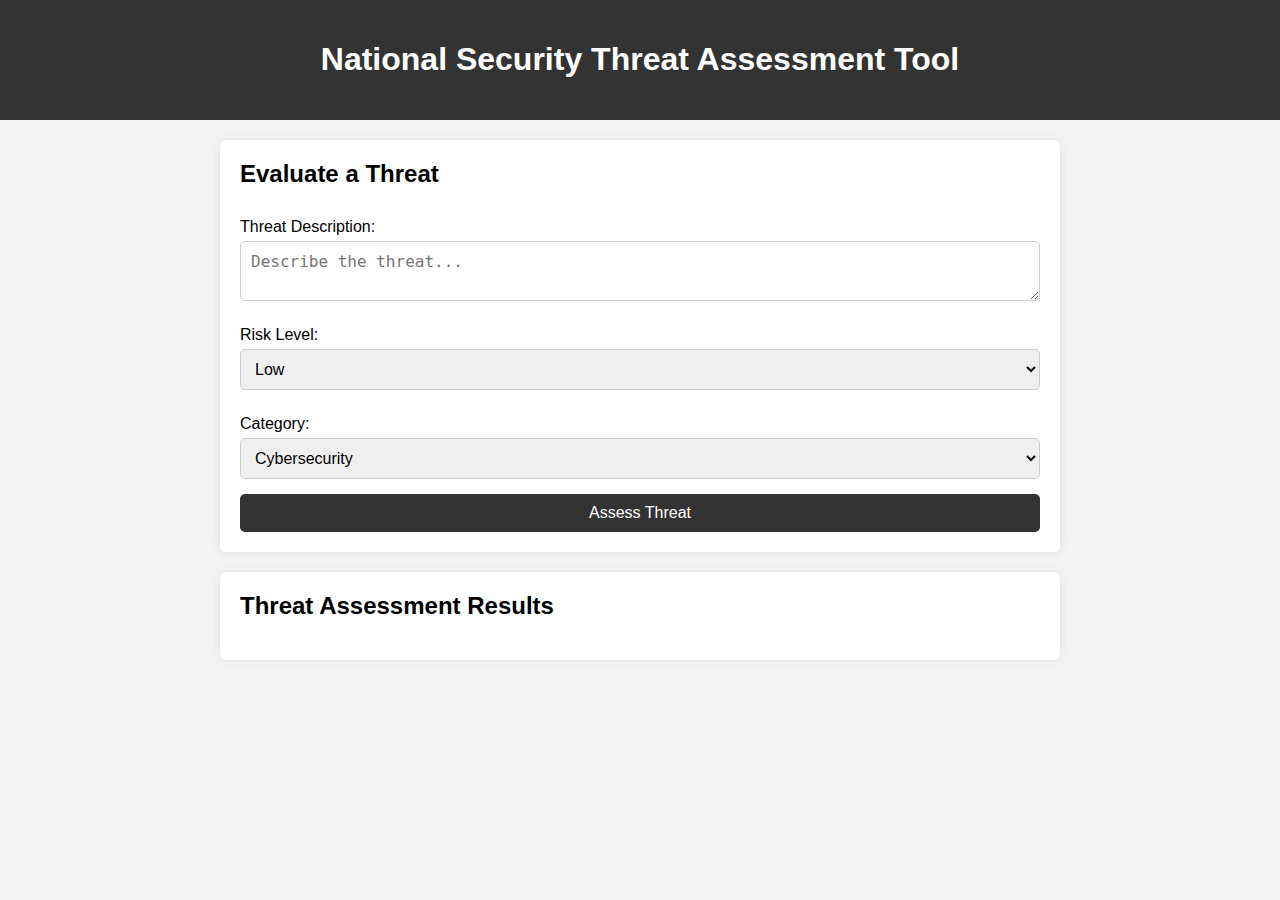
==== index.html @ 6aa6c489 "Add files via upload" ====
<!DOCTYPE html>
<html lang="en">
<head>
    <meta charset="UTF-8">
    <meta name="viewport" content="width=device-width, initial-scale=1.0">
    <title>National Security Threat Assessment Tool</title>
    <link rel="stylesheet" href="style.css">
    <style>


    </style>
</head>
<body>
    <header>
        <h1>National Security Threat Assessment Tool</h1>
    </header>

    <section class="input-section">
        <h2>Evaluate a Threat</h2>
        <form id="threat-form">
            <label for="threat-description">Threat Description:</label>
            <textarea id="threat-description" placeholder="Describe the threat..." required></textarea>

            <label for="threat-level">Risk Level:</label>
            <select id="threat-level" required>
                <option value="Low">Low</option>
                <option value="Medium">Medium</option>
                <option value="High">High</option>
            </select>

            <label for="threat-category">Category:</label>
            <select id="threat-category" required>
                <option value="Cybersecurity">Cybersecurity</option>
                <option value="Terrorism">Terrorism</option>
                <option value="Biological">Biological</option>
                <option value="Natural Disaster">Natural Disaster</option>
                <option value="Other">Other</option>
            </select>

            <button type="submit">Assess Threat</button>
        </form>
    </section>

    <section class="result-section">
        <h2>Threat Assessment Results</h2>
        <ul id="threat-results"></ul>
    </section>
    
    <script src="app.js"></script>
</body>
</html>
---- style.css ----
body {
    font-family: Arial, sans-serif;
    margin: 0;
    padding: 0;
    background-color: #f4f4f4;
}

header {
    background-color: #333;
    color: white;
    padding: 20px;
    text-align: center;
}

.input-section, .result-section {
    margin: 20px auto;
    max-width: 800px;
    background-color: white;
    padding: 20px;
    border-radius: 5px;
    box-shadow: 0 0 10px rgba(0, 0, 0, 0.1);
}

h2 {
    margin-top: 0;
}

form {
    display: flex;
    flex-direction: column;
}

label {
    margin: 10px 0 5px;
}

textarea, select {
    padding: 10px;
    font-size: 1rem;
    margin-bottom: 15px;
    border: 1px solid #ccc;
    border-radius: 5px;
}

button {
    padding: 10px;
    background-color: #333;
    color: white;
    border: none;
    border-radius: 5px;
    cursor: pointer;
    font-size: 1rem;
}

button:hover {
    background-color: #555;
}

.result-section ul {
    list-style: none;
    padding: 0;
}

.result-section li {
    background-color: #e2e2e2;
    padding: 10px;
    margin-bottom: 10px;
    border-radius: 5px;
}
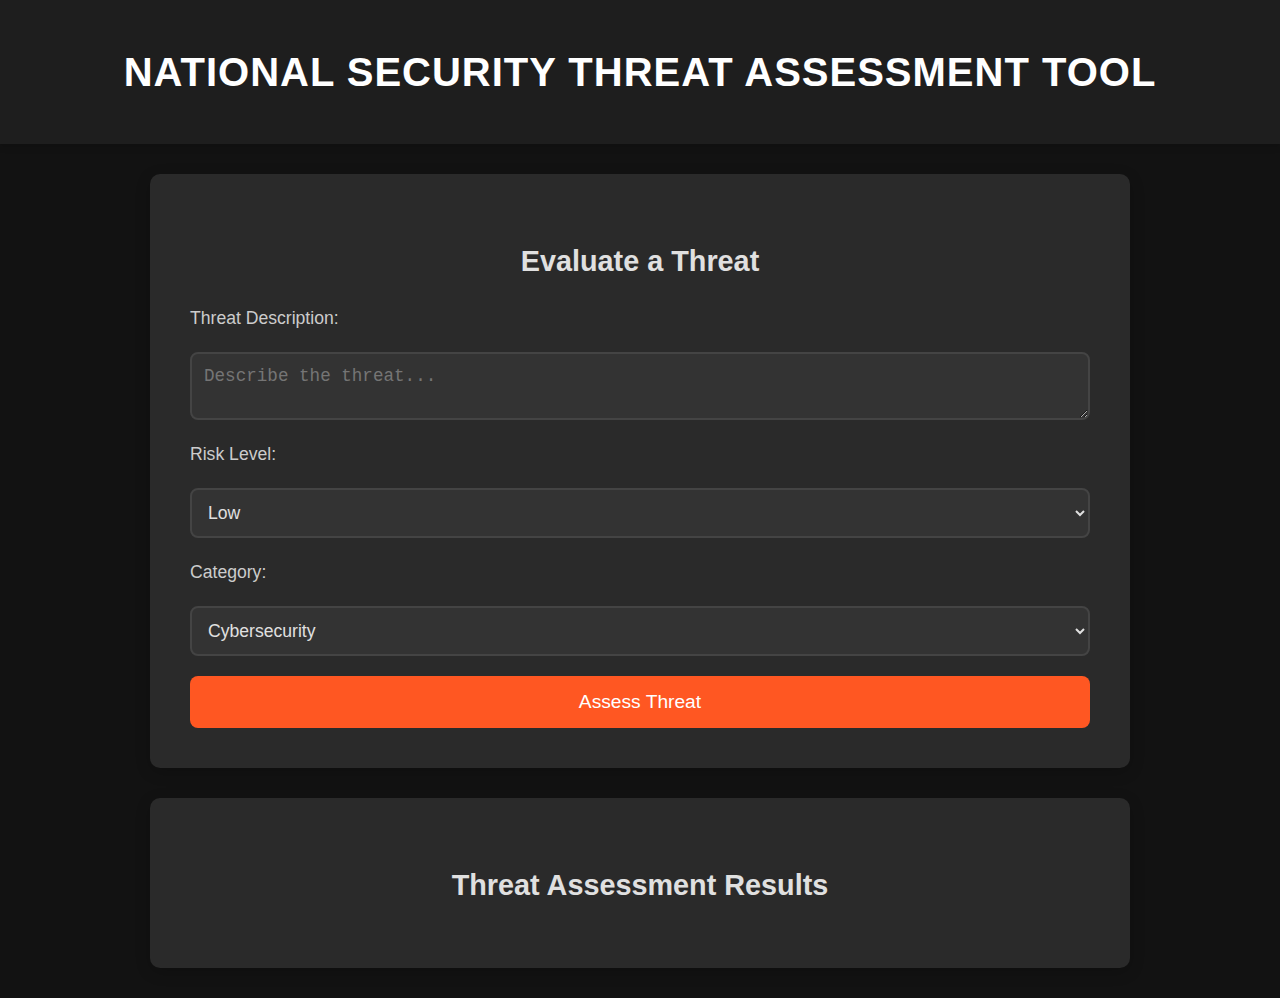
==== commit aaf98e4a: "Update index.html" ====
--- a/index.html
+++ b/index.html
@@ -1,51 +1,47 @@
-<!DOCTYPE html>
-<html lang="en">
-<head>
-    <meta charset="UTF-8">
-    <meta name="viewport" content="width=device-width, initial-scale=1.0">
-    <title>National Security Threat Assessment Tool</title>
-    <link rel="stylesheet" href="style.css">
-    <style>
-
-
-    </style>
-</head>
-<body>
-    <header>
-        <h1>National Security Threat Assessment Tool</h1>
-    </header>
-
-    <section class="input-section">
-        <h2>Evaluate a Threat</h2>
-        <form id="threat-form">
-            <label for="threat-description">Threat Description:</label>
-            <textarea id="threat-description" placeholder="Describe the threat..." required></textarea>
-
-            <label for="threat-level">Risk Level:</label>
-            <select id="threat-level" required>
-                <option value="Low">Low</option>
-                <option value="Medium">Medium</option>
-                <option value="High">High</option>
-            </select>
-
-            <label for="threat-category">Category:</label>
-            <select id="threat-category" required>
-                <option value="Cybersecurity">Cybersecurity</option>
-                <option value="Terrorism">Terrorism</option>
-                <option value="Biological">Biological</option>
-                <option value="Natural Disaster">Natural Disaster</option>
-                <option value="Other">Other</option>
-            </select>
-
-            <button type="submit">Assess Threat</button>
-        </form>
-    </section>
-
-    <section class="result-section">
-        <h2>Threat Assessment Results</h2>
-        <ul id="threat-results"></ul>
-    </section>
-    
-    <script src="app.js"></script>
-</body>
-</html>
+<!DOCTYPE html>
+<html lang="en">
+<head>
+    <meta charset="UTF-8">
+    <meta name="viewport" content="width=device-width, initial-scale=1.0">
+    <title>National Security Threat Assessment Tool</title>
+    <link rel="stylesheet" href="style.css">
+</head>
+<body>
+    <header>
+        <h1>National Security Threat Assessment Tool</h1>
+    </header>
+
+    <section class="input-section">
+        <h2>Evaluate a Threat</h2>
+        <form id="threat-form">
+            <label for="threat-description">Threat Description:</label>
+            <textarea id="threat-description" placeholder="Describe the threat..." required></textarea>
+
+            <label for="threat-level">Risk Level:</label>
+            <select id="threat-level" required>
+                <option value="Low">Low</option>
+                <option value="Medium">Medium</option>
+                <option value="High">High</option>
+            </select>
+
+            <label for="threat-category">Category:</label>
+            <select id="threat-category" required>
+                <option value="Cybersecurity">Cybersecurity</option>
+                <option value="Terrorism">Terrorism</option>
+                <option value="Biological">Biological</option>
+                <option value="Natural Disaster">Natural Disaster</option>
+                <option value="Other">Other</option>
+            </select>
+
+            <button type="submit">Assess Threat</button>
+        </form>
+    </section>
+
+    <section class="result-section">
+        <h2>Threat Assessment Results</h2>
+        <ul id="threat-results"></ul>
+    </section>
+    
+    <script src="app.js"></script>
+</body>
+</html>
--- a/style.css
+++ b/style.css
@@ -1,69 +1,169 @@
-body {
-    font-family: Arial, sans-serif;
-    margin: 0;
-    padding: 0;
-    background-color: #f4f4f4;
-}
-
-header {
-    background-color: #333;
-    color: white;
-    padding: 20px;
-    text-align: center;
-}
-
-.input-section, .result-section {
-    margin: 20px auto;
-    max-width: 800px;
-    background-color: white;
-    padding: 20px;
-    border-radius: 5px;
-    box-shadow: 0 0 10px rgba(0, 0, 0, 0.1);
-}
-
-h2 {
-    margin-top: 0;
-}
-
-form {
-    display: flex;
-    flex-direction: column;
-}
-
-label {
-    margin: 10px 0 5px;
-}
-
-textarea, select {
-    padding: 10px;
-    font-size: 1rem;
-    margin-bottom: 15px;
-    border: 1px solid #ccc;
-    border-radius: 5px;
-}
-
-button {
-    padding: 10px;
-    background-color: #333;
-    color: white;
-    border: none;
-    border-radius: 5px;
-    cursor: pointer;
-    font-size: 1rem;
-}
-
-button:hover {
-    background-color: #555;
-}
-
-.result-section ul {
-    list-style: none;
-    padding: 0;
-}
-
-.result-section li {
-    background-color: #e2e2e2;
-    padding: 10px;
-    margin-bottom: 10px;
-    border-radius: 5px;
-}+/* General Styling for Dark Theme */
+body {
+    font-family: 'Segoe UI', Tahoma, Geneva, Verdana, sans-serif;
+    margin: 0;
+    padding: 0;
+    background-color: #121212;
+    color: #E0E0E0;
+    line-height: 1.6;
+}
+
+header {
+    background-color: #1E1E1E;
+    color: #ffffff;
+    padding: 40px 20px;
+    text-align: center;
+    box-shadow: 0 4px 6px rgba(0, 0, 0, 0.1);
+}
+
+header h1 {
+    font-size: 2.5rem;
+    font-weight: 700;
+    font-family: 'Segoe UI', Tahoma, Geneva, Verdana, sans-serif;
+    letter-spacing: 1px;
+    text-transform: uppercase;
+    margin: 0;
+    animation: fadeIn 1s ease-out;
+}
+
+/* Form and Results Section */
+.login-container,.input-section, .result-section {
+    margin: 30px auto;
+    max-width: 900px;
+    background-color: #2A2A2A;
+    padding: 40px;
+    border-radius: 10px;
+    box-shadow: 0 4px 15px rgba(0, 0, 0, 0.2);
+    animation: slideIn 0.8s ease-out;
+}
+
+h2 {
+    font-size: 1.8rem;
+    margin-bottom: 20px;
+    color: #E0E0E0;
+    text-align: center;
+}
+
+form {
+    display: flex;
+    flex-direction: column;
+    gap: 20px;
+}
+
+label {
+    font-size: 1.1rem;
+    color: #ccc;
+}
+
+textarea, select, input[type="text"], input[type="password"] {
+    padding: 12px;
+    font-size: 1.1rem;
+    border: 2px solid #444;
+    border-radius: 8px;
+    transition: all 0.3s ease;
+    background-color: #333;
+    color: #E0E0E0;
+}
+
+textarea:focus, select:focus, input[type="text"]:focus, input[type="password"]:focus {
+    border-color: #E0E0E0;
+    outline: none;
+    box-shadow: 0 0 5px rgba(224, 224, 224, 0.3);
+}
+
+button {
+    padding: 15px;
+    background-color: #FF5722;
+    color: white;
+    font-size: 1.2rem;
+    border: none;
+    border-radius: 8px;
+    cursor: pointer;
+    transition: background-color 0.3s ease, transform 0.3s ease;
+}
+
+button:hover {
+    background-color: #E64A19;
+    transform: translateY(-3px);
+}
+
+button:active {
+    transform: translateY(0);
+}
+
+/* Result Section */
+.result-section ul {
+    list-style: none;
+    padding: 0;
+    margin: 0;
+}
+
+.result-section li {
+    background-color: #333;
+    padding: 20px;
+    margin-bottom: 20px;
+    border-radius: 10px;
+    box-shadow: 0 4px 10px rgba(0, 0, 0, 0.2);
+    transition: background-color 0.3s ease;
+}
+
+.result-section li:hover {
+    background-color: #444;
+}
+
+/* Notification Styling */
+.notification {
+    position: fixed;
+    top: 20px;
+    right: 20px;
+    background-color: #4CAF50;
+    color: white;
+    padding: 10px 20px;
+    border-radius: 8px;
+    box-shadow: 0 4px 10px rgba(0, 0, 0, 0.3);
+    font-size: 1rem;
+    opacity: 0;
+    visibility: hidden;
+    transition: opacity 0.3s ease-in-out, visibility 0.3s ease-in-out;
+}
+
+.notification.show {
+    opacity: 1;
+    visibility: visible;
+}
+
+/* Animations */
+@keyframes fadeIn {
+    0% {
+        opacity: 0;
+    }
+    100% {
+        opacity: 1;
+    }
+}
+
+@keyframes slideIn {
+    0% {
+        transform: translateX(-50%);
+        opacity: 0;
+    }
+    100% {
+        transform: translateX(0);
+        opacity: 1;
+    }
+}
+
+@media (max-width: 768px) {
+    .input-section, .result-section {
+        padding: 20px;
+        margin: 20px;
+    }
+
+    header h1 {
+        font-size: 2rem;
+    }
+
+    form {
+        gap: 15px;
+    }
+}
